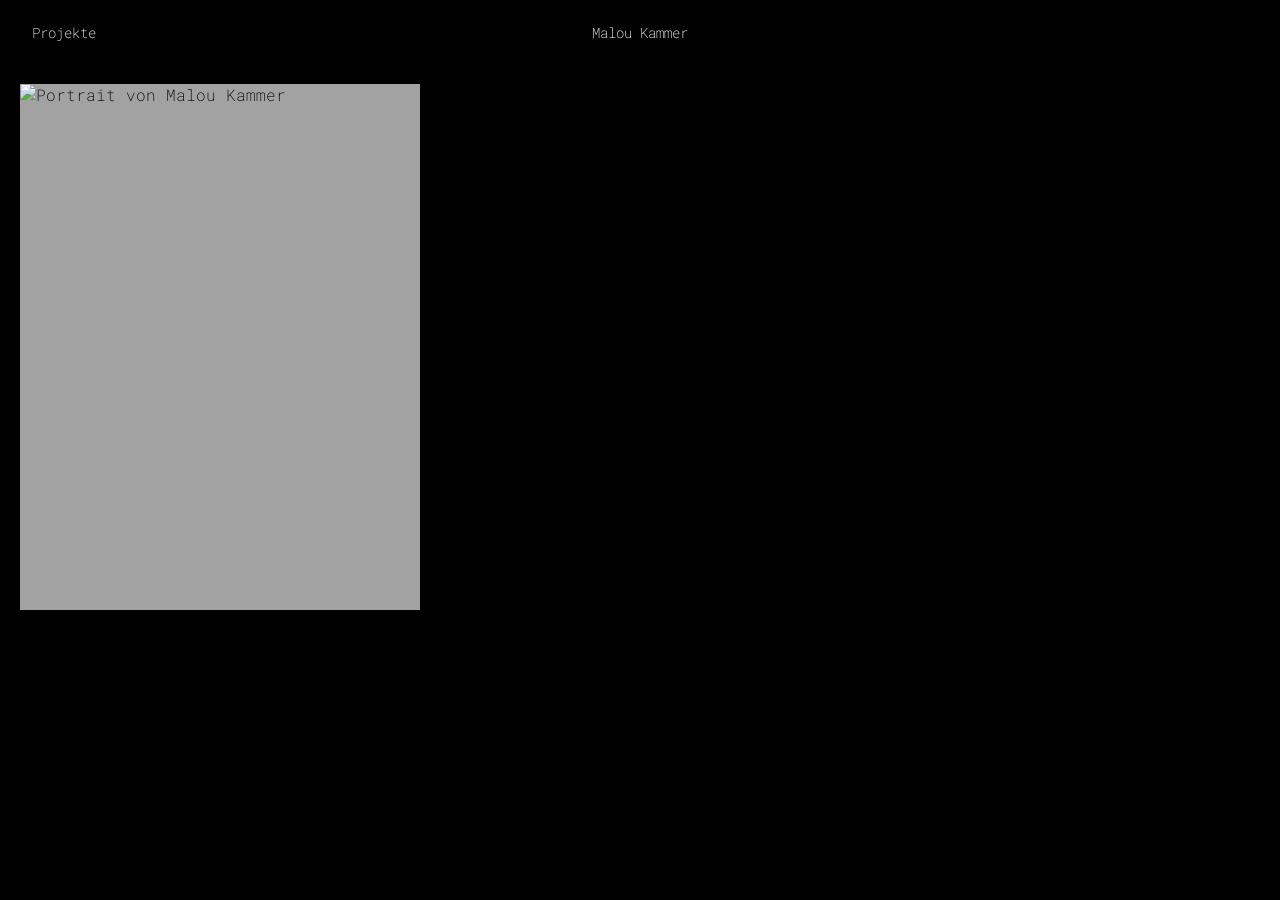
==== Portfolio 3/about.html @ f3aa9031 "26.11" ====
<!DOCTYPE html>
<html lang="de">
<head>
  <meta charset="utf-8">
  <meta name="viewport" content="width=device-width, initial-scale=1">
  <title>About Me – Malou Kammer</title>
  <link rel="preconnect" href="https://fonts.googleapis.com">
  <link rel="preconnect" href="https://fonts.gstatic.com" crossorigin>
  <link href="https://fonts.googleapis.com/css2?family=Roboto+Mono:wght@200&display=swap" rel="stylesheet">
  <link rel="stylesheet" href="style.css">
</head>
<body>
  <header class="topbar">
    <a class="topbar-link" href="balken-komplett.html">Projekte</a>
    <span class="project-title is-visible">Malou Kammer</span>
  </header>
  <main class="about-page" aria-label="About Me">
    <section class="about-grid" aria-label="Portrait">
      <div class="about-portrait">
        <img class="about-portrait-image about-portrait-base" src="images/Portrait_1.jpg" alt="Portrait von Malou Kammer">
        <img class="about-portrait-image about-portrait-hover" src="images/Portrait_2.jpg" alt="" aria-hidden="true">
      </div>
    </section>
  </main>
</body>
</html>
---- Portfolio 3/style.css ----
html, body { 
    margin: 0; 
    background: #000; 
    font-family: "Roboto Mono", monospace;
    font-weight: 200;
    font-style: normal;
}

html {
    overflow-x: clip;
    scrollbar-width: thin;
    scrollbar-color: #d3d3d3 #000;
}

html::-webkit-scrollbar {
    width: 14px;
}

html::-webkit-scrollbar-track {
    background: #000;
}

html::-webkit-scrollbar-thumb {
    background: #d3d3d3;
    border: 3px solid #000;
    border-radius: 7px;
}

:root {
    --project-circle-size: clamp(22px, 6.25vw, 64px);
    --project-info-width: calc((100vw - 7 * var(--gap)) / 3 + var(--gap));
}

.topbar { 
    position: fixed; 
    z-index: 10; 
    inset: 0 0 auto; 
    height: 64px; 
    padding: 0 32px; 
    display: flex; 
    align-items: center; 
    justify-content: space-between; 
    background: #000; 
    color: #fff;
    font: 200 14px "Roboto Mono", monospace;
}

.topbar {
    isolation: isolate;
}

.topbar button { 
    position: relative;
    z-index: 2;
    padding: 0; 
    border: 0; 
    background: none; 
    color: inherit; 
    font: inherit; 
    cursor: pointer; 
    transition: color .18s ease;
}

.topbar button:hover {
    color: #919191;
}

.topbar-link {
    position: relative;
    z-index: 2;
    color: inherit;
    font: inherit;
    text-decoration: none;
    transition: color .18s ease;
}

.topbar-link:hover {
    color: #919191;
}

main { 
    position: relative; 
    box-sizing: border-box;
    display: flex;
    align-items: center;
    justify-content: center;
    width: 100%; 
    height: calc(100vh - 64px);
    height: calc(100svh - 64px);
    min-height: 0;
    margin: 64px 0 0; 
    padding: 24px 0;
    overflow: hidden;
}

body:not(.project-open) {
    overflow: hidden;
}

body.project-open main { 
    display: block;
    height: auto;
    min-height: 0;
    padding-top: 0; 
}

canvas { 
    display: block; 
}

canvas.is-project-hovered {
    cursor: pointer;
}

body.project-open canvas {
    cursor: default;
}

body.project-open canvas.is-project-hovered {
    cursor: pointer;
}

.row-shades { 
    position: absolute; 
    z-index: 2; 
    top: 50%;
    height: calc(var(--project-circle-size) * 9.4);
    left: 0; 
    width: 100%; 
    transform: translateY(-50%);
    pointer-events: none; 
}

body.project-open .row-shades { 
    display: none; 
}

.project-info {
    position: fixed;
    z-index: 20;
    right: 40px;
    bottom: 18px;
    display: none;
    align-items: flex-end;
    gap: var(--gap);
    overflow: hidden;
    border-radius: calc(var(--project-circle-size) / 2);
    background: #000;
}

body.project-open .project-info {
    display: flex;
}

.project-description {
    box-sizing: border-box;
    width: 0;
    min-width: 0;
    max-width: calc(100vw - 96px);
    max-height: var(--project-circle-size);
    overflow: hidden;
    scrollbar-width: none;
    padding: 0;
    background: transparent;
    color: #fff;
    opacity: 0;
    visibility: hidden;
    transition: width .65s cubic-bezier(.22,1,.36,1), max-height .65s cubic-bezier(.22,1,.36,1), padding .65s cubic-bezier(.22,1,.36,1), opacity .3s ease-out, visibility 0s linear .65s;
}

.project-description::-webkit-scrollbar {
    display: none;
}

.project-description p {
    margin: 0;
    padding: 18px;
    opacity: 0;
    transition: opacity .35s ease-out;
    font: 200 14px/1.5 "Roboto Mono", monospace;
}

body.project-description-open .project-description {
    width: calc(var(--project-info-width) - var(--project-circle-size) - var(--gap));
    max-height: min(60vh, 480px);
    overflow: auto;
    padding-left: 8px;
    padding-right: 0;
    opacity: 1;
    visibility: visible;
    transition-delay: 0s;
}

body.project-description-open .project-description p {
    opacity: 1;
    transition-delay: .30s;
}

.project-info-toggle {
    display: grid;
    width: var(--project-circle-size);
    height: var(--project-circle-size);
    aspect-ratio: 1 / 1;
    flex: none;
    place-items: center;
    box-sizing: border-box;
    padding: 0;
    border: 0;
    border-radius: 50%;
    background: #000;
    color: #ffffff;
    font: 200 clamp(14px, 3.91vw, 40px)/1 "Roboto Mono", monospace;
    cursor: pointer;
    position: relative;
    z-index: 1;
    transition: transform .18s ease, background-color .18s ease, color .18s ease;
}

.project-info-toggle:hover {
    color:#919191;
}

.project-info-toggle span {
    display: grid;
    place-items: center;
    width: 1em;
    height: 1em;
    line-height: 1;
    transition: transform .25s ease;
}

body.project-description-open .project-info-toggle span {
    transform: rotate(45deg);
}

@media (max-width: 600px) {
    :root {
        --project-info-width: calc(100vw - 32px);
    }

    .project-info {
        right: 16px;
        bottom: 16px;
    }

    .project-description p {
        font-size: 12px;
    }

    .project-description {
        max-width: var(--project-info-width);
    }

    body.project-description-open .project-description {
        width: calc(var(--project-info-width) - var(--project-circle-size) - var(--gap));
        max-height: 55vh;
    }

}

@media (prefers-reduced-motion: reduce) {
    .project-description {
        transition-duration: .01ms;
        transition-delay: 0s;
    }

    .project-description p {
        transition-duration: .01ms;
    }
}

.project-title { 
    position: absolute;
    z-index: 1;
    left: 50%; 
    top: 50%;
    transform: translate(-50%, -50%);
    color: #fff;
    font: inherit;
    opacity: 0;
    white-space: nowrap;
    transition: opacity .18s ease, color .18s ease;
    pointer-events: none; 
}

.project-title.is-visible { 
    opacity: 1; 
}

.project-title.is-selected { 
    opacity: 1; 
    pointer-events: auto;
    cursor: pointer;
}

.project-title.is-selected:hover {
    color: #fff;
}

/* Handy: schmalere Leiste, Projektname darf auf zwei Zeilen umbrechen */
@media (max-width: 700px) {
    .topbar {
        padding: 0 16px;
        font-size: 12px;
    }

    .project-title {
        max-width: 44vw;
        white-space: normal;
        text-align: center;
        font-size: 12px;
        line-height: 1.15;
    }
}

/* =========================================================
   PROJEKT-RASTER
   Jede Projekt-Seite = <section class="project-grid" data-project="NUMMER">
   darin Zeilen <div class="row h-m"> mit Bildern <figure class="c2">
   ========================================================= */

:root {
    --gap: 1.5vw;     /* Abstand zwischen den Bildern und Rand ums Raster */
    --h-xs: 31.5vw;      /* Zeilenhöhe extra klein */
    --h-s: 33vw;      /* Zeilenhöhe klein  */
    --h-m: 45vw;      /* Zeilenhöhe mittel */
    --h-mml: 49vw;      /* Zeilenhöhe mittel mittel gross */
    --h-ml: 54vw;     /* Zeilenhöhe mittel gross  */
    --h-l: 63vw;      /* Zeilenhöhe gross  */
}

/* Container: bleibt versteckt, bis JS ihn aktiviert (.is-active) */
.project-grid {
    display: none;
    flex-direction: column;
    gap: var(--gap);
    padding: var(--gap);
    background: #000000;
}

body.project-grid-visible .project-grid.is-active {
    display: flex;
}

/* Eine Zeile = 6 gleich breite Spalten */
.project-grid .row {
    display: grid;
    grid-template-columns: repeat(6, minmax(0, 1fr));
    gap: var(--gap);
}

/* Zeilenhöhe: class="row h-m" */
.h-xs { height: var(--h-xs); }
.h-s { height: var(--h-s); }
.h-m { height: var(--h-m); }
.h-mml { height: var(--h-mml); }
.h-ml {height: var(--h-ml); }
.h-l { height: var(--h-l); }

/* Bildbreite in Spalten: class="c4" = 4 von 6 Spalten (Summe pro Zeile = 6) */
.c1 { grid-column: span 1; }
.c2 { grid-column: span 2; }
.c3 { grid-column: span 3; }
.c4 { grid-column: span 4; }
.c5 { grid-column: span 5; }
.c6 { grid-column: span 6; }

/* Bild füllt den Rahmen immer komplett (wird bei Bedarf beschnitten) */
.project-grid figure {
    margin: 0;
    overflow: hidden;
    background: #a2a2a2;
}

.project-grid figure img,
.project-grid figure video {
    display: block;
    width: 100%;
    height: 100%;
    object-fit: cover;
}

/* Handy: alle Bilder untereinander, Höhe ergibt sich aus dem Seitenverhältnis */
@media (max-width: 700px) {
    :root { --gap: 2.5vw; }

    .project-grid .row {
        grid-template-columns: minmax(0, 1fr);
        height: auto;
    }

    .project-grid .row figure {
        grid-column: span 1;
        aspect-ratio: 3 / 2;     /* Querformat */
    }

    .project-grid .row figure.hoch {
        aspect-ratio: 2 / 3;     /* Hochformat: class="c2 hoch" */
    }
}

.about-page {
    display: block;
    min-height: 100vh;
    margin: 0;
    padding: 84px 20px 20px;
}

.about-grid {
    display: grid;
    grid-template-columns: repeat(3, minmax(0, 1fr));
    gap: 20px;
}

.about-portrait {
    position: relative;
    overflow: hidden;
    aspect-ratio: .76;
    background: #a2a2a2;
}

.about-portrait-image {
    position: absolute;
    inset: 0;
    display: block;
    width: 100%;
    height: 100%;
    object-fit: cover;
    transition: none;
}

.about-portrait-hover {
    opacity: 0;
}

.about-portrait:hover .about-portrait-hover {
    opacity: 1;
}

.about-portrait:hover .about-portrait-base {
    opacity: 0;
}

@media (max-width: 700px) {
    .about-grid {
        grid-template-columns: repeat(2, minmax(0, 1fr));
    }
}

@media (max-width: 420px) {
    .about-grid {
        grid-template-columns: minmax(0, 1fr);
    }
}

@media (prefers-reduced-motion: reduce) {
    .about-portrait-image {
        transition-duration: .01ms;
    }
}
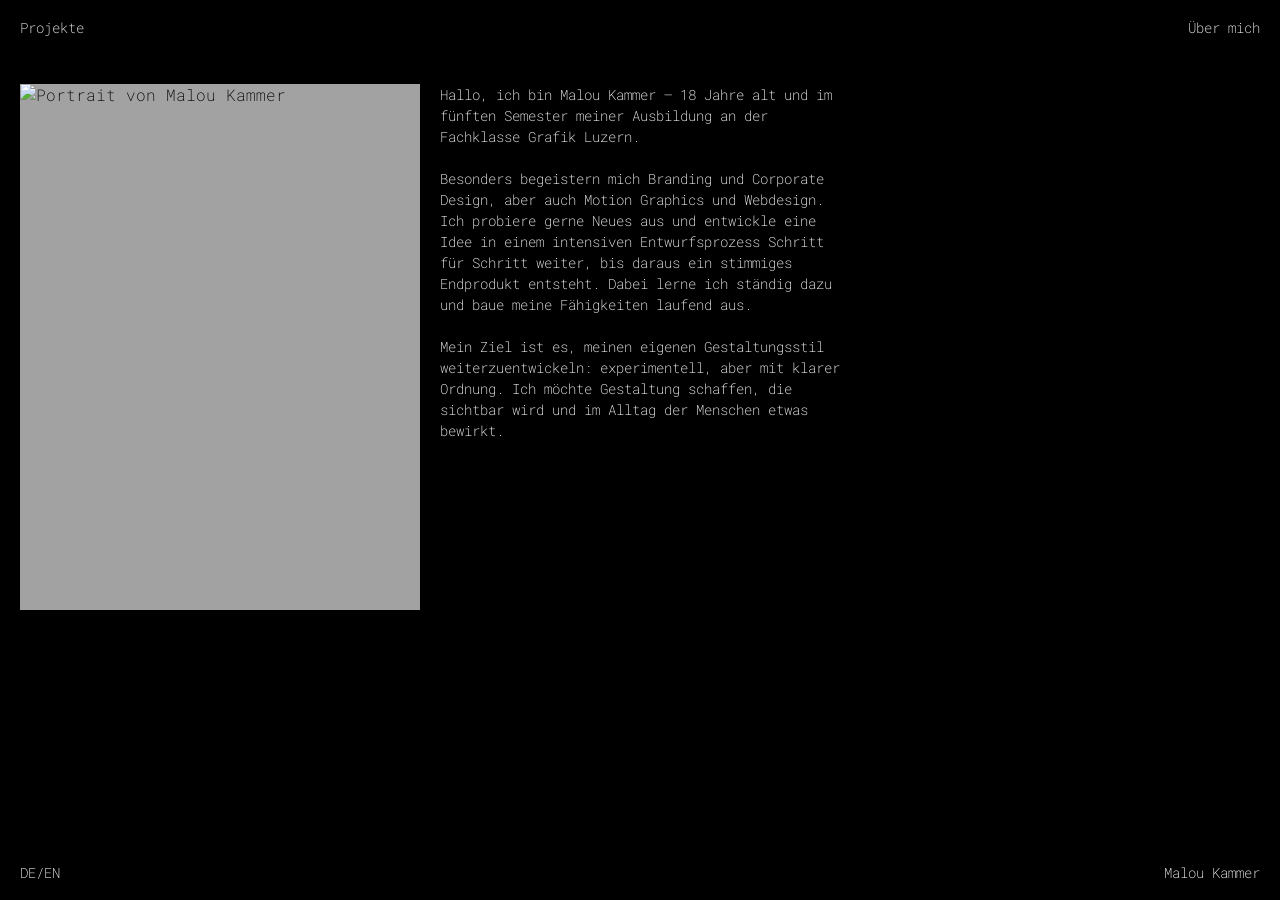
==== commit 8ef76d7e: "27.11.26-2" ====
--- a/Portfolio 3/about.html
+++ b/Portfolio 3/about.html
@@ -9,18 +9,28 @@
   <link href="https://fonts.googleapis.com/css2?family=Roboto+Mono:wght@200&display=swap" rel="stylesheet">
   <link rel="stylesheet" href="style.css">
 </head>
-<body>
+<body class="about-body">
   <header class="topbar">
     <a class="topbar-link" href="balken-komplett.html">Projekte</a>
-    <span class="project-title is-visible">Malou Kammer</span>
+    <span class="about-page-label" aria-current="page">Über mich</span>
   </header>
+  <footer class="bottombar">
+    <button id="language-toggle" type="button" aria-label="Sprache zu Englisch wechseln">DE/EN</button>
+    <span class="footer-name">Malou Kammer</span>
+  </footer>
   <main class="about-page" aria-label="About Me">
-    <section class="about-grid" aria-label="Portrait">
+    <section class="about-grid" aria-label="Über Malou Kammer">
       <div class="about-portrait">
         <img class="about-portrait-image about-portrait-base" src="images/Portrait_1.jpg" alt="Portrait von Malou Kammer">
         <img class="about-portrait-image about-portrait-hover" src="images/Portrait_2.jpg" alt="" aria-hidden="true">
       </div>
+      <div class="about-description">
+        <p>Hallo, ich bin Malou Kammer – 18 Jahre alt und im fünften Semester meiner Ausbildung an der Fachklasse Grafik Luzern.</p>
+        <p>Besonders begeistern mich Branding und Corporate Design, aber auch Motion Graphics und Webdesign. Ich probiere gerne Neues aus und entwickle eine Idee in einem intensiven Entwurfsprozess Schritt für Schritt weiter, bis daraus ein stimmiges Endprodukt entsteht. Dabei lerne ich ständig dazu und baue meine Fähigkeiten laufend aus.</p>
+        <p>Mein Ziel ist es, meinen eigenen Gestaltungsstil weiterzuentwickeln: experimentell, aber mit klarer Ordnung. Ich möchte Gestaltung schaffen, die sichtbar wird und im Alltag der Menschen etwas bewirkt.</p>
+      </div>
     </section>
   </main>
+  <script src="about.js"></script>
 </body>
 </html>
--- a/Portfolio 3/style.css
+++ b/Portfolio 3/style.css
@@ -27,26 +27,64 @@
 }
 
 :root {
+    --bar-height: 55px;
+    --top-safe-area: env(safe-area-inset-top, 0px);
+    --bottom-safe-area: env(safe-area-inset-bottom, 0px);
+    --topbar-height: calc(var(--bar-height) + var(--top-safe-area));
+    --bottombar-height: calc(var(--bar-height) + var(--bottom-safe-area));
     --project-circle-size: clamp(22px, 6.25vw, 64px);
-    --project-info-width: calc((100vw - 7 * var(--gap)) / 3 + var(--gap));
-}
-
-.topbar { 
+    --project-info-width: calc((100vw - 7 * var(--gap)) / 3 + var(--gap) - 0.8vw);
+}
+
+.topbar,
+.bottombar {
     position: fixed; 
     z-index: 10; 
+    box-sizing: border-box;
+    height: var(--topbar-height);
+    background: #000;
+    color: #fff;
+    font: 200 14px "Roboto Mono", monospace;
+}
+
+.topbar {
     inset: 0 0 auto; 
-    height: 64px; 
-    padding: 0 32px; 
+    padding: var(--top-safe-area) 20px 0;
     display: flex; 
     align-items: center; 
     justify-content: space-between; 
-    background: #000; 
-    color: #fff;
-    font: 200 14px "Roboto Mono", monospace;
+
 }
 
 .topbar {
     isolation: isolate;
+}
+
+.bottombar {
+    inset: auto 0 0;
+    height: var(--bottombar-height);
+    padding: 0 20px var(--bottom-safe-area);
+    display: flex;
+    align-items: center;
+    justify-content: flex-start;
+}
+
+.bottombar button {
+    padding: 0;
+    border: 0;
+    background: none;
+    color: inherit;
+    font: inherit;
+    cursor: pointer;
+    transition: color .18s ease;
+}
+
+.bottombar button:hover {
+    color: #919191;
+}
+
+.footer-name {
+    margin-left: auto;
 }
 
 .topbar button { 
@@ -85,16 +123,20 @@
     align-items: center;
     justify-content: center;
     width: 100%; 
-    height: calc(100vh - 64px);
-    height: calc(100svh - 64px);
+    height: calc(100vh - var(--topbar-height) - var(--bottombar-height));
+    height: calc(100svh - var(--topbar-height) - var(--bottombar-height));
     min-height: 0;
-    margin: 64px 0 0; 
+    margin: var(--topbar-height) 0 0;
     padding: 24px 0;
     overflow: hidden;
 }
 
 body:not(.project-open) {
     overflow: hidden;
+}
+
+body.about-body {
+    overflow-y: auto;
 }
 
 body.project-open main { 
@@ -106,6 +148,7 @@
 
 canvas { 
     display: block; 
+    padding-top: 10px;
 }
 
 canvas.is-project-hovered {
@@ -139,7 +182,7 @@
     position: fixed;
     z-index: 20;
     right: 40px;
-    bottom: 18px;
+    bottom: calc(var(--bottombar-height) + 18px);
     display: none;
     align-items: flex-end;
     gap: var(--gap);
@@ -173,8 +216,10 @@
 }
 
 .project-description p {
+    display: flex;
+    align-items: center;
     margin: 0;
-    padding: 18px;
+    padding: 25px;
     opacity: 0;
     transition: opacity .35s ease-out;
     font: 200 14px/1.5 "Roboto Mono", monospace;
@@ -198,9 +243,8 @@
 
 .project-info-toggle {
     display: grid;
-    width: var(--project-circle-size);
     height: var(--project-circle-size);
-    aspect-ratio: 1 / 1;
+    right:11px;
     flex: none;
     place-items: center;
     box-sizing: border-box;
@@ -236,11 +280,31 @@
 @media (max-width: 600px) {
     :root {
         --project-info-width: calc(100vw - 32px);
+        --project-circle-size: 56px;
     }
 
     .project-info {
         right: 16px;
-        bottom: 16px;
+        bottom: 50px;
+    }
+
+    .project-info-toggle {
+        width: var(--project-circle-size);
+        height: var(--project-circle-size);
+        display: grid;
+        place-items: center;
+        border: 0;
+        border-radius: 50%;
+        padding: 0;
+        margin: 0;
+        font-size: 25px;
+    }
+    
+    .project-info-toggle span {
+        font-size: 35px;
+        font-weight: 200;
+        line-height: 1;
+        text-align: center;
     }
 
     .project-description p {
@@ -270,11 +334,6 @@
 }
 
 .project-title { 
-    position: absolute;
-    z-index: 1;
-    left: 50%; 
-    top: 50%;
-    transform: translate(-50%, -50%);
     color: #fff;
     font: inherit;
     opacity: 0;
@@ -299,17 +358,39 @@
 
 /* Handy: schmalere Leiste, Projektname darf auf zwei Zeilen umbrechen */
 @media (max-width: 700px) {
+    :root {
+        --bar-height: 40px;
+    }
+
     .topbar {
-        padding: 0 16px;
+        padding: var(--top-safe-area) 16px 0;
         font-size: 12px;
-    }
-
+        flex-wrap: wrap;
+        padding-top: 10px;
+    }
+
+    .bottombar {
+        padding-right: 16px;
+        padding-left: 16px;
+        font-size: 12px;
+    }
+    
     .project-title {
-        max-width: 44vw;
+        width: 100%;
         white-space: normal;
         text-align: center;
         font-size: 12px;
         line-height: 1.15;
+    }
+}
+
+@media (min-width: 701px) {
+    .project-title {
+        z-index: 1;
+        position: absolute;
+        left: 50%; 
+        top: 50%;
+        transform: translate(-50%, -50%);
     }
 }
 
@@ -334,7 +415,7 @@
     display: none;
     flex-direction: column;
     gap: var(--gap);
-    padding: var(--gap);
+    padding: 0 var(--gap) calc(var(--gap) + var(--bottombar-height)) var(--gap);
     background: #000000;
 }
 
@@ -401,22 +482,54 @@
 
 .about-page {
     display: block;
+    height: auto;
     min-height: 100vh;
     margin: 0;
-    padding: 84px 20px 20px;
+    padding: 84px 0 20px;
+    overflow: visible;
 }
 
 .about-grid {
     display: grid;
-    grid-template-columns: repeat(3, minmax(0, 1fr));
+    grid-template-columns: repeat(6, minmax(0, 1fr));
     gap: 20px;
+    margin: 0 20px;
 }
 
 .about-portrait {
+    grid-column: 1 / 3;
     position: relative;
     overflow: hidden;
     aspect-ratio: .76;
     background: #a2a2a2;
+}
+
+.about-description {
+    grid-column: 3 / 5;
+    color: #fff;
+    font: 200 14px/1.5 "Roboto Mono", monospace;
+}
+
+.about-description p {
+    margin: 0 0 1.5em;
+}
+
+.about-drawing {
+    height: var(--h-l);
+    margin-top: 20px;
+}
+
+.about-drawing figure {
+    height: 100%;
+    margin: 0;
+    overflow: hidden;
+}
+
+.about-drawing img {
+    display: block;
+    width: 100%;
+    height: 100%;
+    object-fit: cover;
 }
 
 .about-portrait-image {
@@ -445,6 +558,11 @@
     .about-grid {
         grid-template-columns: repeat(2, minmax(0, 1fr));
     }
+
+    .about-portrait,
+    .about-description {
+        grid-column: 1 / -1;
+    }
 }
 
 @media (max-width: 420px) {
